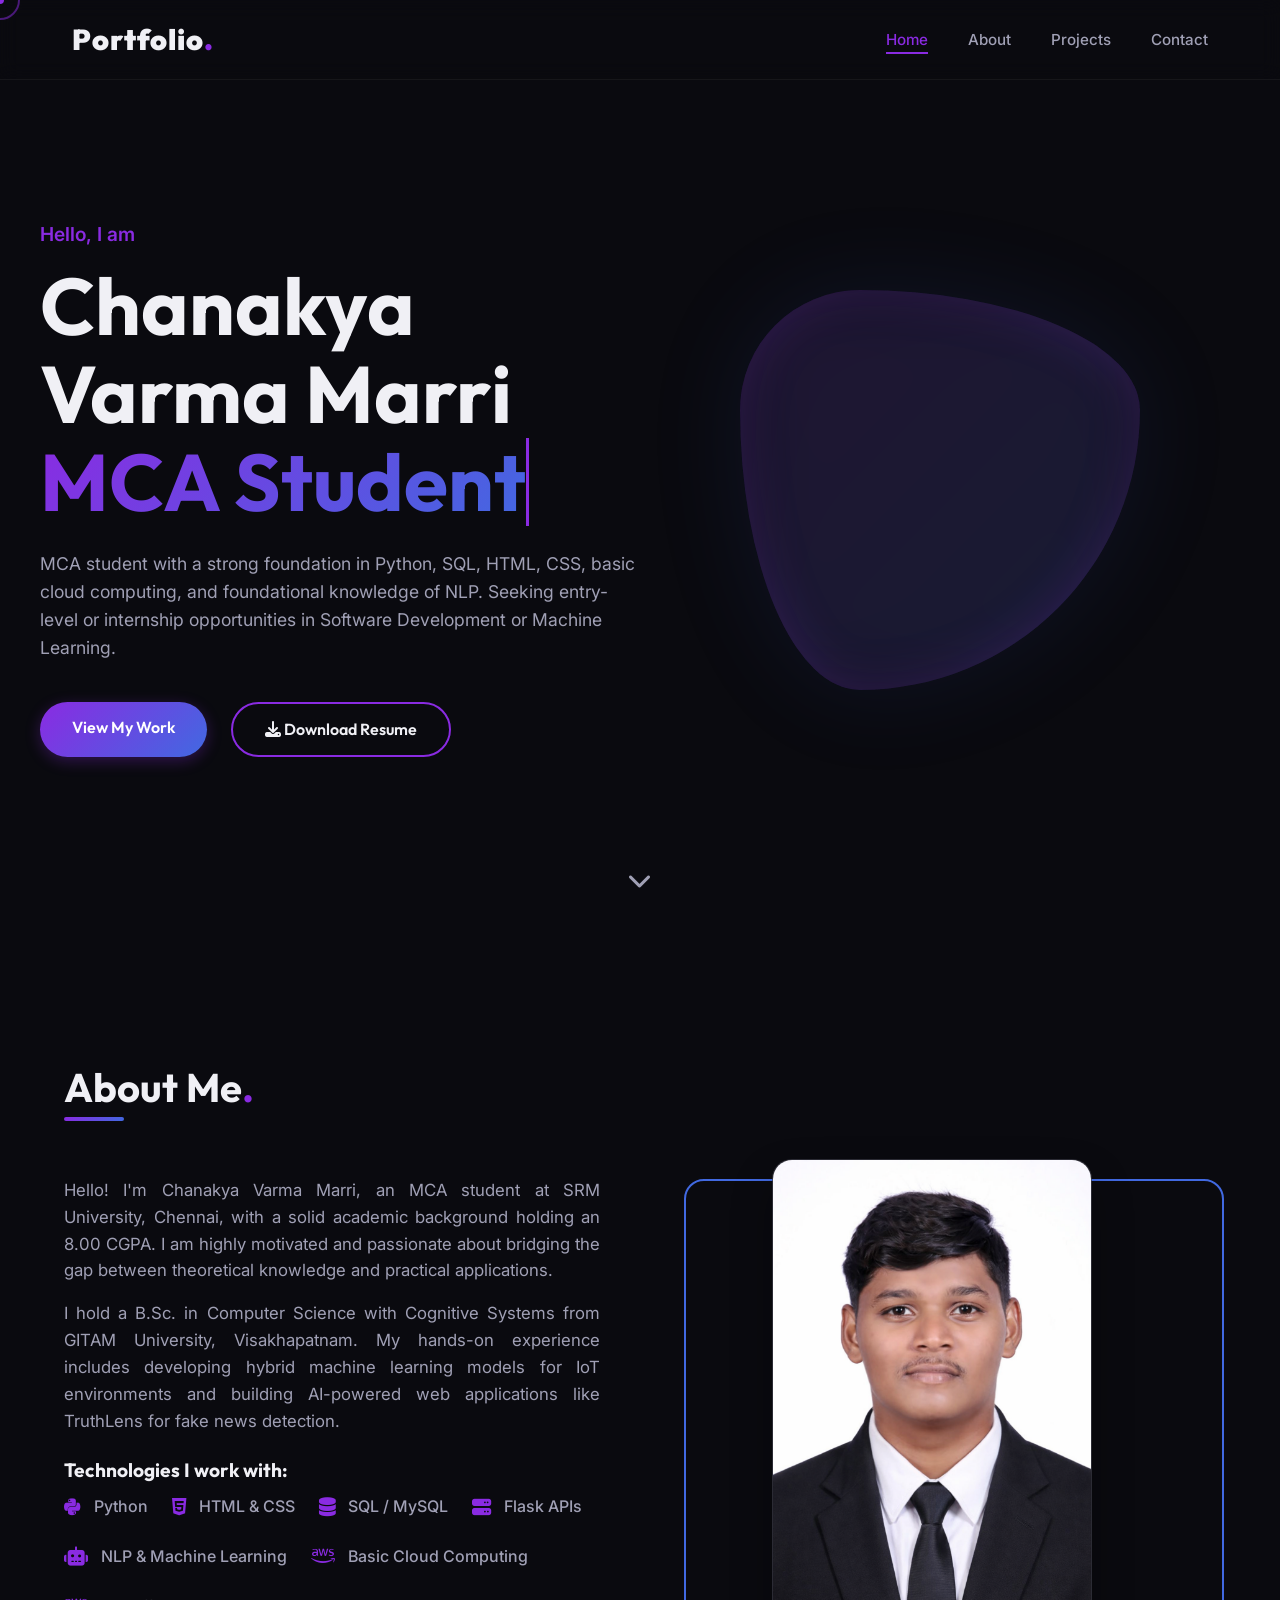
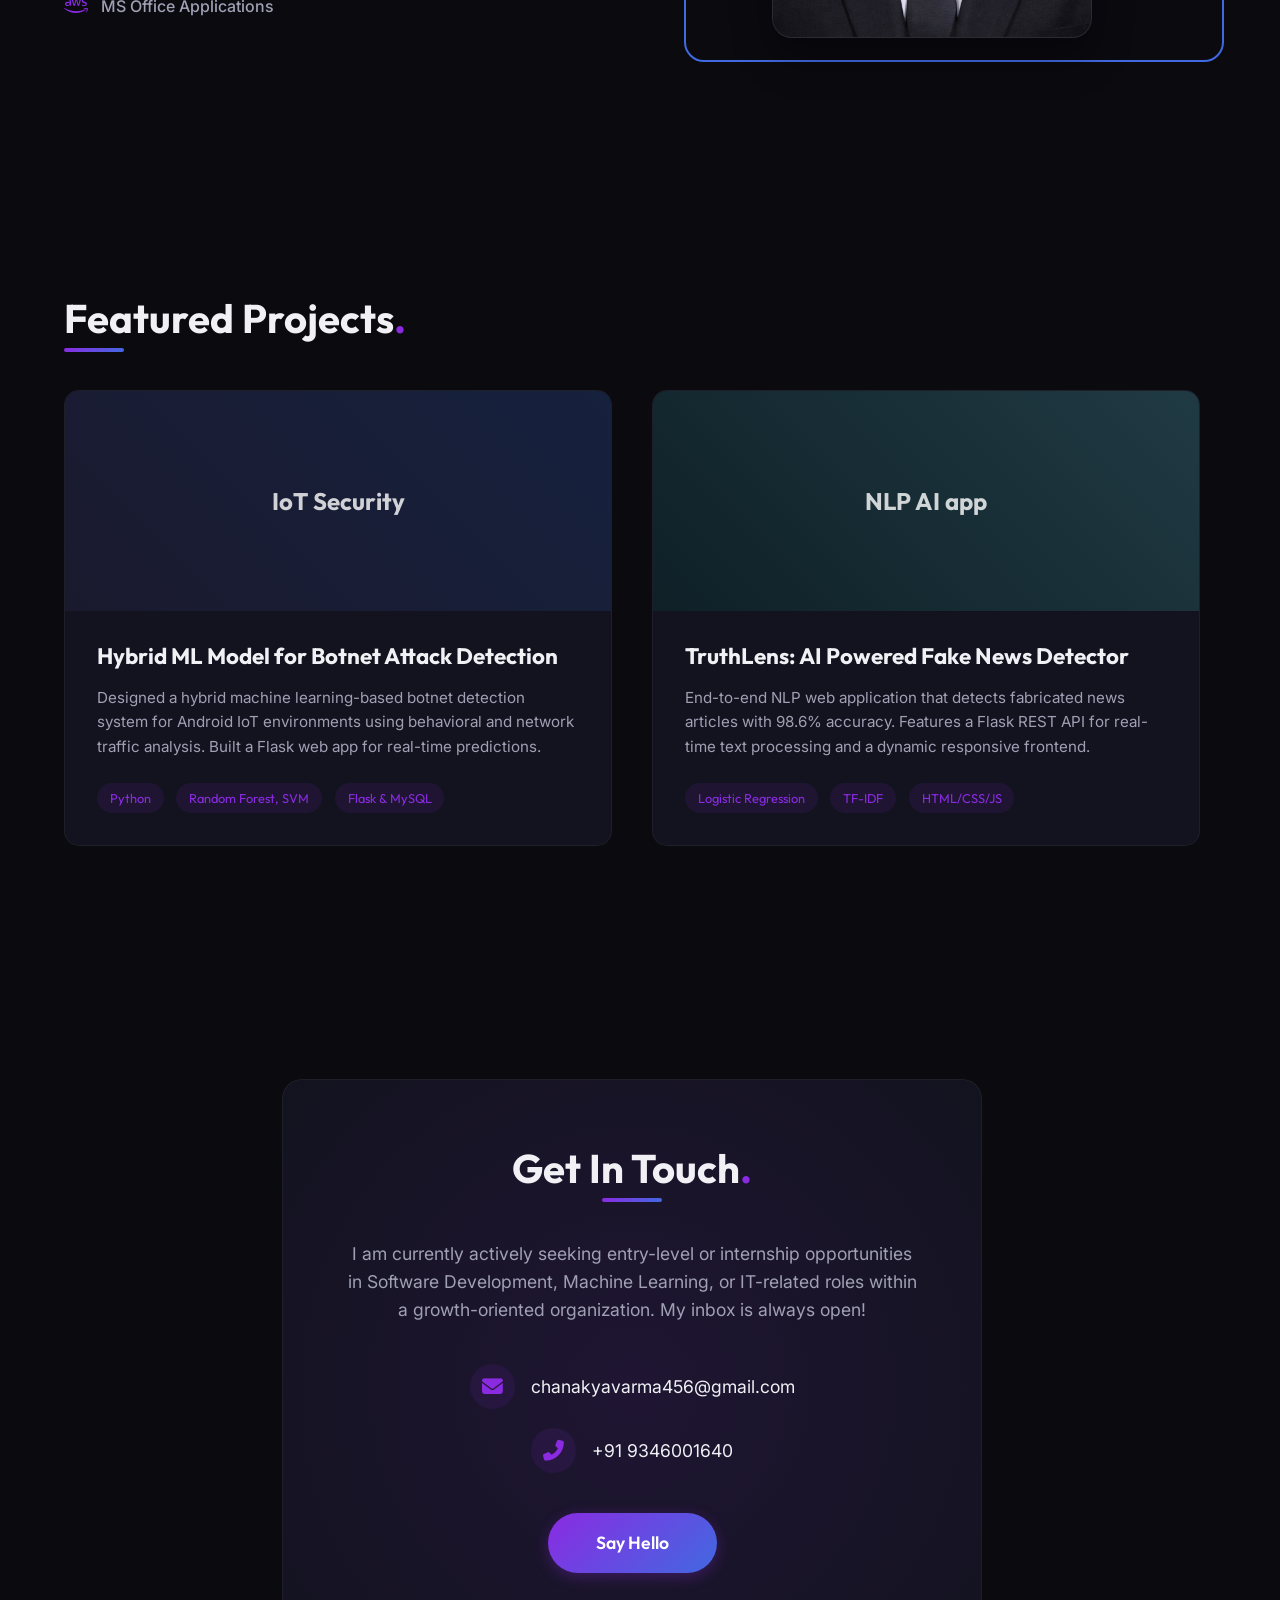
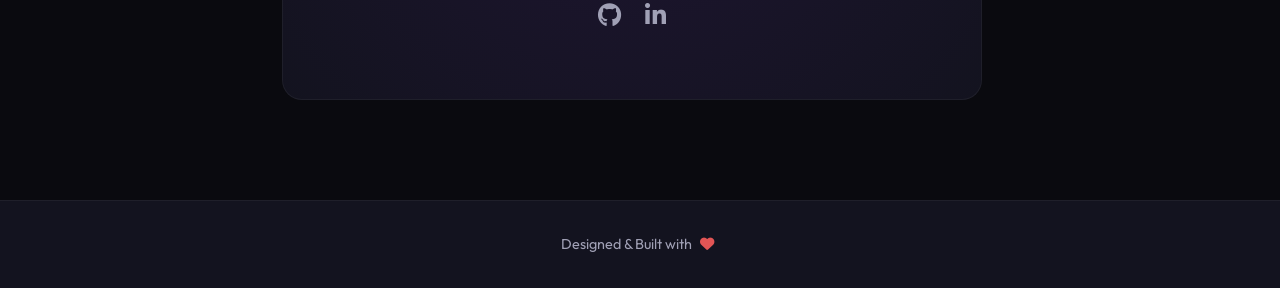
==== index.html @ a9fff06d "Add files via upload" ====
<!DOCTYPE html>
<html lang="en">

<head>
    <meta charset="UTF-8">
    <meta name="viewport" content="width=device-width, initial-scale=1.0">
    <title>Portfolio</title>
    <meta name="google-site-verification" content="rWn33AJs6T50WV5ruSAtS9PK4TEGuKLuJdLhrD0MF-Q" />
    <meta name="description" content="A modern, interactive portfolio showcasing projects and skills.">
    <link rel="stylesheet" href="style.css">
    <!-- Google Fonts -->
    <link rel="preconnect" href="https://fonts.googleapis.com">
    <link rel="preconnect" href="https://fonts.gstatic.com" crossorigin>
    <link
        href="https://fonts.googleapis.com/css2?family=Inter:wght@300;400;600;800&family=Outfit:wght@400;700;900&display=swap"
        rel="stylesheet">
    <!-- Font Awesome for Icons -->
    <link rel="stylesheet" href="https://cdnjs.cloudflare.com/ajax/libs/font-awesome/6.4.0/css/all.min.css">
</head>

<body>
    <!-- Custom Cursor -->
    <div class="cursor-dot" data-cursor-dot></div>
    <div class="cursor-outline" data-cursor-outline></div>

    <!-- Navigation -->
    <nav class="navbar">
        <div class="nav-content">
            <a href="#" class="logo">Portfolio<span>.</span></a>
            <ul class="nav-links">
                <li><a href="#home" class="nav-link">Home</a></li>
                <li><a href="#about" class="nav-link">About</a></li>
                <li><a href="#projects" class="nav-link">Projects</a></li>
                <li><a href="#contact" class="nav-link">Contact</a></li>
            </ul>
            <div class="menu-toggle">
                <i class="fas fa-bars"></i>
            </div>
        </div>
    </nav>

    <!-- Header/Hero Section -->
    <header id="home" class="hero section">
        <div class="hero-container">
            <div class="hero-content">
                <h2 class="subtitle hidden" data-animation="fade-up">Hello, I am</h2>
                <h1 class="title hidden" data-animation="fade-up" style="transition-delay: 100ms;">
                    Chanakya Varma Marri <br>
                    <span class="highlight typed-text"></span><span class="cursor">&nbsp;</span>
                </h1>
                <p class="description hidden" data-animation="fade-up" style="transition-delay: 200ms;">
                    MCA student with a strong foundation in Python, SQL, HTML, CSS, basic cloud computing, and
                    foundational knowledge of NLP. Seeking entry-level or internship opportunities in Software
                    Development or Machine Learning.
                </p>
                <div class="hero-buttons hidden" data-animation="fade-up" style="transition-delay: 300ms;">
                    <a href="#projects" class="btn btn-primary">View My Work</a>
                    <a href="assets/Chanakya Varma__Reume_.pdf" download="Chanakya_Varma_Resume.pdf"
                        class="btn btn-secondary">
                        <i class="fas fa-download"></i> Download Resume
                    </a>
                </div>
            </div>
            <div class="hero-image-wrapper hidden" data-animation="scale-in">
                <!-- Using a placeholder pattern as an abstract representation -->
                <div class="hero-shape">
                    <div class="shape-blob"></div>
                </div>
            </div>
        </div>
        <div class="scroll-indicator">
            <a href="#about"><i class="fas fa-chevron-down"></i></a>
        </div>
    </header>

    <!-- About Section -->
    <section id="about" class="about section">
        <div class="container">
            <h2 class="section-title hidden" data-animation="fade-right">About Me<span>.</span></h2>
            <div class="about-content">
                <div class="about-text hidden" data-animation="fade-up">
                    <p>Hello! I'm Chanakya Varma Marri, an MCA student at SRM University, Chennai, with a solid academic
                        background holding an 8.00 CGPA. I am highly motivated and passionate about bridging the gap
                        between theoretical knowledge and practical applications.</p>
                    <p>I hold a B.Sc. in Computer Science with Cognitive Systems from GITAM University, Visakhapatnam.
                        My hands-on experience includes developing hybrid machine learning models for IoT environments
                        and building AI-powered web applications like TruthLens for fake news detection.</p>

                    <h3 class="skills-title">Technologies I work with:</h3>
                    <ul class="skills-list">
                        <li><i class="fab fa-python"></i> Python</li>
                        <li><i class="fab fa-html5"></i> HTML & CSS</li>
                        <li><i class="fas fa-database"></i> SQL / MySQL</li>
                        <li><i class="fas fa-server"></i> Flask APIs</li>
                        <li><i class="fas fa-robot"></i> NLP & Machine Learning</li>
                        <li><i class="fab fa-aws"></i> Basic Cloud Computing</li>
                        <li><i class="fab fa-aws"></i> MS Office Applications</li>
                    </ul>
                </div>
                <div class="about-image hidden" data-animation="fade-left">
                    <div class="image-frame">
                        <div class="image-placeholder">
                            <img src="assets/CHANAKYA.png" alt="Chanakya Varma Marri" class="profile-img">
                        </div>
                    </div>
                </div>
            </div>
        </div>
    </section>

    <!-- Projects Section -->
    <section id="projects" class="projects section">
        <div class="container">
            <h2 class="section-title hidden" data-animation="fade-right">Featured Projects<span>.</span></h2>
            <div class="project-grid">
                <!-- Project 1 -->
                <div class="project-card hidden" data-animation="fade-up">
                    <div class="project-image">
                        <div class="placeholder-img c1">IoT Security</div>
                        <div class="project-links">
                            <a href="https://github.com/Chanakya0727/Hybrid-ML-mode-for-Botnet-attack-detection-.git"
                                target="_blank" class="icon-link"><i class="fab fa-github"></i></a>
                            <a href="#" class="icon-link"><i class="fas fa-external-link-alt"></i></a>
                        </div>
                    </div>
                    <div class="project-info">
                        <h3>Hybrid ML Model for Botnet Attack Detection</h3>
                        <p>Designed a hybrid machine learning-based botnet detection system for Android IoT environments
                            using behavioral and network traffic analysis. Built a Flask web app for real-time
                            predictions.</p>
                        <ul class="tech-stack">
                            <li>Python</li>
                            <li>Random Forest, SVM</li>
                            <li>Flask & MySQL</li>
                        </ul>
                    </div>
                </div>
                <!-- Project 2 -->
                <div class="project-card hidden" data-animation="fade-up" style="transition-delay: 100ms;">
                    <div class="project-image">
                        <div class="placeholder-img c2">NLP AI app</div>
                        <div class="project-links">
                            <a href="https://github.com/Chanakya0727/TruthLens.git" target="_blank" class="icon-link"><i
                                    class="fab fa-github"></i></a>
                            <a href="#" class="icon-link"><i class="fas fa-external-link-alt"></i></a>
                        </div>
                    </div>
                    <div class="project-info">
                        <h3>TruthLens: AI Powered Fake News Detector</h3>
                        <p>End-to-end NLP web application that detects fabricated news articles with 98.6% accuracy.
                            Features a Flask REST API for real-time text processing and a dynamic responsive frontend.
                        </p>
                        <ul class="tech-stack">
                            <li>Logistic Regression</li>
                            <li>TF-IDF</li>
                            <li>HTML/CSS/JS</li>
                        </ul>
                    </div>
                </div>
            </div>
        </div>
    </section>

    <!-- Contact Section -->
    <section id="contact" class="contact section">
        <div class="container">
            <div class="contact-wrapper hidden" data-animation="scale-in">
                <h2 class="section-title text-center">Get In Touch<span>.</span></h2>
                <p class="contact-desc">I am currently actively seeking entry-level or internship opportunities in
                    Software Development, Machine Learning, or IT-related roles within a growth-oriented organization.
                    My inbox is always open!</p>

                <div class="contact-details">
                    <a href="mailto:chanakyavarma456@gmail.com" class="contact-item">
                        <i class="fas fa-envelope"></i>
                        <span>chanakyavarma456@gmail.com</span>
                    </a>
                    <a href="tel:+916301389808" class="contact-item">
                        <i class="fas fa-phone-alt"></i>
                        <span>+91 9346001640</span>
                    </a>
                </div>

                <a href="mailto:chanakyavarma456@gmail.com" class="btn btn-primary btn-large">Say Hello</a>

                <div class="social-links">
                    <a href="https://github.com/Chanakya0727" target="_blank" class="social-icon"><i
                            class="fab fa-github"></i></a>
                    <a href="https://www.linkedin.com/in/chanakya-varma-333a322b2" target="_blank"
                        class="social-icon"><i class="fab fa-linkedin-in"></i></a>
                </div>
            </div>
        </div>
    </section>

    <!-- Footer -->
    <footer>
        <p>Designed & Built with <i class="fas fa-heart"></i></p>
    </footer>

    <script src="script.js"></script>
</body>

</html>
---- style.css ----
/* =========================================
   CSS Variables & Typography
   ========================================= */
:root {
    /* Color Palette - Deep Dark with Neon Purple/Blue Accents */
    --bg-main: #0a0a0f;
    --bg-secondary: #13131f;
    --bg-tertiary: rgba(25, 25, 35, 0.7);

    --text-primary: #f0f0f5;
    --text-secondary: #a0a0b5;

    --accent-primary: #8a2be2;
    /* BlueViolet */
    --accent-secondary: #4169e1;
    /* RoyalBlue */
    --accent-gradient: linear-gradient(135deg, var(--accent-primary), var(--accent-secondary));

    /* Typography */
    --font-heading: 'Outfit', sans-serif;
    --font-body: 'Inter', sans-serif;

    /* Layout */
    --max-width: 1200px;
    --nav-height: 80px;

    /* Transitions */
    --transition-fast: 0.2s ease;
    --transition-normal: 0.3s ease;
    --transition-slow: 0.5s cubic-bezier(0.4, 0, 0.2, 1);
}

/* =========================================
   Reset & Global Styles
   ========================================= */
* {
    margin: 0;
    padding: 0;
    box-sizing: border-box;
    cursor: none;
    /* Hide default cursor for custom cursor */
}

html {
    scroll-behavior: smooth;
    scroll-padding-top: var(--nav-height);
}

body {
    background-color: var(--bg-main);
    color: var(--text-primary);
    font-family: var(--font-body);
    line-height: 1.6;
    overflow-x: hidden;
}

::selection {
    background-color: rgba(138, 43, 226, 0.3);
    color: var(--text-primary);
}

/* Custom Scrollbar */
::-webkit-scrollbar {
    width: 10px;
}

::-webkit-scrollbar-track {
    background: var(--bg-main);
}

::-webkit-scrollbar-thumb {
    background: var(--bg-secondary);
    border-radius: 5px;
}

::-webkit-scrollbar-thumb:hover {
    background: var(--accent-primary);
}

a {
    text-decoration: none;
    color: inherit;
}

ul {
    list-style: none;
}

.container {
    max-width: var(--max-width);
    margin: 0 auto;
    padding: 0 2rem;
}

.section {
    padding: 40px 2rem;
    min-height: calc(100vh - var(--nav-height));
    display: flex;
    flex-direction: column;
}

.section>.container {
    margin: auto 0;
    width: 100%;
}

/* Typography styles */
h1,
h2,
h3,
h4 {
    font-family: var(--font-heading);
    font-weight: 700;
    line-height: 1.2;
}

.section-title {
    font-size: 2.5rem;
    margin-bottom: 3rem;
    position: relative;
    display: inline-block;
}

.section-title span {
    color: var(--accent-primary);
}

.section-title::after {
    content: '';
    position: absolute;
    bottom: -10px;
    left: 0;
    width: 60px;
    height: 4px;
    background: var(--accent-gradient);
    border-radius: 2px;
}

.text-center {
    text-align: center;
}

.text-center::after {
    left: 50%;
    transform: translateX(-50%);
}

/* =========================================
   Custom Cursor
   ========================================= */
.cursor-dot {
    width: 8px;
    height: 8px;
    background-color: var(--accent-primary);
    border-radius: 50%;
    position: fixed;
    top: 0;
    left: 0;
    transform: translate(-50%, -50%);
    pointer-events: none;
    z-index: 9999;
}

.cursor-outline {
    width: 40px;
    height: 40px;
    border: 2px solid rgba(138, 43, 226, 0.5);
    border-radius: 50%;
    position: fixed;
    top: 0;
    left: 0;
    transform: translate(-50%, -50%);
    pointer-events: none;
    z-index: 9998;
    transition: width 0.2s, height 0.2s, background-color 0.2s;
}

/* Make cursor larger when hovering over clickable elements (handled in JS) */
.cursor-outline.hovering {
    width: 60px;
    height: 60px;
    background-color: rgba(138, 43, 226, 0.1);
    border-color: var(--accent-secondary);
}

/* Hide custom cursor on smaller screens */
@media (max-width: 768px) {
    * {
        cursor: auto;
    }

    .cursor-dot,
    .cursor-outline {
        display: none;
    }
}

/* =========================================
   Buttons
   ========================================= */
.btn {
    display: inline-block;
    padding: 0.8rem 2rem;
    border-radius: 30px;
    font-family: var(--font-heading);
    font-weight: 600;
    font-size: 1rem;
    transition: var(--transition-normal);
    position: relative;
    overflow: hidden;
    z-index: 1;
}

.btn-primary {
    background: var(--accent-gradient);
    color: white;
    border: none;
    box-shadow: 0 4px 15px rgba(138, 43, 226, 0.3);
}

.btn-primary:hover {
    transform: translateY(-3px);
    box-shadow: 0 8px 25px rgba(138, 43, 226, 0.5);
}

.btn-secondary {
    background: transparent;
    color: var(--text-primary);
    border: 2px solid var(--accent-primary);
}

.btn-secondary:hover {
    background: rgba(138, 43, 226, 0.1);
    transform: translateY(-3px);
}

.btn-large {
    padding: 1rem 3rem;
    font-size: 1.1rem;
}

/* =========================================
   Navigation
   ========================================= */
.navbar {
    position: fixed;
    top: 0;
    width: 100%;
    height: var(--nav-height);
    background: rgba(10, 10, 15, 0.8);
    backdrop-filter: blur(10px);
    -webkit-backdrop-filter: blur(10px);
    z-index: 1000;
    border-bottom: 1px solid rgba(255, 255, 255, 0.05);
    transition: var(--transition-normal);
}

.nav-content {
    max-width: var(--max-width);
    margin: 0 auto;
    padding: 0 2rem;
    height: 100%;
    display: flex;
    justify-content: space-between;
    align-items: center;
}

.logo {
    font-family: var(--font-heading);
    font-size: 1.8rem;
    font-weight: 900;
    color: var(--text-primary);
    letter-spacing: 1px;
}

.logo span {
    color: var(--accent-primary);
}

.nav-links {
    display: flex;
    gap: 2.5rem;
}

.nav-link {
    font-size: 0.95rem;
    font-weight: 500;
    color: var(--text-secondary);
    transition: var(--transition-fast);
    position: relative;
}

.nav-link:hover,
.nav-link.active {
    color: var(--accent-primary);
}

.nav-link::after {
    content: '';
    position: absolute;
    bottom: -5px;
    left: 0;
    width: 0;
    height: 2px;
    background: var(--accent-primary);
    transition: var(--transition-normal);
}

.nav-link:hover::after,
.nav-link.active::after {
    width: 100%;
}

.menu-toggle {
    display: none;
    font-size: 1.5rem;
    color: var(--text-primary);
}

/* =========================================
   Hero Section
   ========================================= */
.hero {
    position: relative;
    padding-top: var(--nav-height);
}

.hero-container {
    max-width: var(--max-width);
    margin: 0 auto;
    display: flex;
    align-items: center;
    min-height: calc(100vh - var(--nav-height));
}

.hero-content {
    flex: 1;
    z-index: 2;
}

.hero .subtitle {
    font-size: 1.2rem;
    color: var(--accent-primary);
    font-weight: 600;
    margin-bottom: 1rem;
    font-family: var(--font-body);
}

.hero .title {
    font-size: clamp(3rem, 8vw, 5rem);
    margin-bottom: 1.5rem;
    line-height: 1.1;
}

.highlight {
    background: var(--accent-gradient);
    -webkit-background-clip: text;
    background-clip: text;
    color: transparent;
}

.typed-text {
    border-right: none;
}

.cursor {
    display: inline-block;
    width: 3px;
    background-color: var(--accent-primary);
    animation: blink 1s infinite;
}

@keyframes blink {

    0%,
    100% {
        opacity: 1;
    }

    50% {
        opacity: 0;
    }
}

.hero .description {
    font-size: 1.1rem;
    color: var(--text-secondary);
    max-width: 600px;
    margin-bottom: 2.5rem;
}

.hero-buttons {
    display: flex;
    gap: 1.5rem;
}

.hero-image-wrapper {
    flex: 1;
    display: flex;
    justify-content: center;
    position: relative;
}

.hero-shape {
    width: 400px;
    height: 400px;
    background: var(--bg-secondary);
    border-radius: 30% 70% 70% 30% / 30% 30% 70% 70%;
    position: relative;
    box-shadow: inset 0 0 50px rgba(138, 43, 226, 0.2),
        0 0 100px rgba(65, 105, 225, 0.1);
    animation: morph 8s ease-in-out infinite alternate;
    display: flex;
    align-items: center;
    justify-content: center;
    overflow: hidden;
}

.shape-blob {
    width: 100%;
    height: 100%;
    background: var(--accent-gradient);
    opacity: 0.1;
    filter: blur(40px);
}

@keyframes morph {
    0% {
        border-radius: 30% 70% 70% 30% / 30% 30% 70% 70%;
    }

    25% {
        border-radius: 58% 42% 75% 25% / 76% 46% 54% 24%;
    }

    50% {
        border-radius: 50% 50% 33% 67% / 55% 27% 73% 45%;
    }

    75% {
        border-radius: 33% 67% 58% 42% / 63% 68% 32% 37%;
    }

    100% {
        border-radius: 30% 70% 70% 30% / 30% 30% 70% 70%;
    }
}

.scroll-indicator {
    position: absolute;
    bottom: 40px;
    left: 50%;
    transform: translateX(-50%);
    animation: bounce 2s infinite;
}

.scroll-indicator a {
    color: var(--text-secondary);
    font-size: 1.5rem;
    transition: var(--transition-fast);
}

.scroll-indicator a:hover {
    color: var(--accent-primary);
}

@keyframes bounce {

    0%,
    20%,
    50%,
    80%,
    100% {
        transform: translateY(0) translateX(-50%);
    }

    40% {
        transform: translateY(-20px) translateX(-50%);
    }

    60% {
        transform: translateY(-10px) translateX(-50%);
    }
}

/* =========================================
   About Section
   ========================================= */
.about-content {
    display: grid;
    grid-template-columns: 1fr 1fr;
    gap: 4rem;
    align-items: center;
}

.about-text {
    text-align: justify;
}

.about-text p {
    color: var(--text-secondary);
    font-size: 1.05rem;
    margin-bottom: 1rem;
}

.skills-title {
    font-size: 1.2rem;
    margin: 1.5rem 0 0.8rem;
    color: var(--text-primary);
}

.skills-list {
    display: flex;
    flex-wrap: wrap;
    justify-content: flex-start;
    gap: 1.5rem;
}

.skills-list li {
    display: flex;
    align-items: center;
    gap: 0.8rem;
    color: var(--text-secondary);
    font-weight: 500;
}

.skills-list i {
    color: var(--accent-primary);
    font-size: 1.2rem;
}

.about-image {
    position: relative;
    z-index: 1;
}

.image-frame {
    position: relative;
    border-radius: 20px;
    overflow: hidden;
    width: 100%;
    max-width: 320px;
    /* Constrains the image proportionally to a smaller size */
    margin: 0 auto;
    background: var(--bg-tertiary);
    border: 1px solid rgba(255, 255, 255, 0.1);
    display: flex;
    align-items: center;
    justify-content: center;
    box-shadow: 0 20px 40px rgba(0, 0, 0, 0.3);
}

.image-frame::before {
    content: '';
    position: absolute;
    top: 20px;
    left: 20px;
    right: 20px;
    bottom: 20px;
    border: 2px dashed rgba(138, 43, 226, 0.3);
    border-radius: 10px;
    z-index: -1;
}

.image-placeholder {
    width: 100%;
    height: 100%;
    display: flex;
    align-items: center;
    justify-content: center;
}

.profile-img {
    width: 100%;
    height: 100%;
    object-fit: cover;
    /* Ensures the image covers the frame without stretching */
    display: block;
}

.about-image::after {
    content: '';
    position: absolute;
    width: 100%;
    height: 100%;
    border: 2px solid var(--accent-secondary);
    top: 20px;
    left: 20px;
    border-radius: 20px;
    z-index: -1;
    transition: var(--transition-normal);
}

.about-image:hover::after {
    top: 10px;
    left: 10px;
}

/* =========================================
   Projects Section
   ========================================= */
.project-grid {
    display: grid;
    grid-template-columns: repeat(auto-fit, minmax(320px, 1fr));
    gap: 2.5rem;
}

.project-card {
    background: var(--bg-secondary);
    border-radius: 15px;
    overflow: hidden;
    transition: var(--transition-normal);
    border: 1px solid rgba(255, 255, 255, 0.05);
}

.project-card:hover {
    transform: translateY(-10px);
    box-shadow: 0 20px 30px rgba(0, 0, 0, 0.3);
    border-color: rgba(138, 43, 226, 0.3);
}

.project-image {
    position: relative;
    height: 220px;
    overflow: hidden;
}

.placeholder-img {
    width: 100%;
    height: 100%;
    display: flex;
    align-items: center;
    justify-content: center;
    font-family: var(--font-heading);
    font-size: 1.5rem;
    color: rgba(255, 255, 255, 0.8);
    font-weight: bold;
}

.placeholder-img.c1 {
    background: linear-gradient(45deg, #1a1a2e, #16213e);
}

.placeholder-img.c2 {
    background: linear-gradient(45deg, #0f2027, #203a43);
}

.placeholder-img.c3 {
    background: linear-gradient(45deg, #141e30, #243b55);
}

.project-links {
    position: absolute;
    top: 0;
    left: 0;
    width: 100%;
    height: 100%;
    background: rgba(10, 10, 15, 0.8);
    display: flex;
    justify-content: center;
    align-items: center;
    gap: 1.5rem;
    opacity: 0;
    transition: var(--transition-normal);
}

.project-card:hover .project-links {
    opacity: 1;
}

.icon-link {
    width: 50px;
    height: 50px;
    background: var(--bg-main);
    border-radius: 50%;
    display: flex;
    justify-content: center;
    align-items: center;
    font-size: 1.2rem;
    color: var(--text-primary);
    transition: var(--transition-fast);
}

.icon-link:hover {
    background: var(--accent-primary);
    transform: scale(1.1);
}

.project-info {
    padding: 2rem;
}

.project-info h3 {
    font-size: 1.4rem;
    margin-bottom: 1rem;
    color: var(--text-primary);
}

.project-info p {
    color: var(--text-secondary);
    font-size: 0.95rem;
    margin-bottom: 1.5rem;
}

.tech-stack {
    display: flex;
    flex-wrap: wrap;
    gap: 0.8rem;
}

.tech-stack li {
    font-family: var(--font-heading);
    font-size: 0.8rem;
    color: var(--accent-primary);
    background: rgba(138, 43, 226, 0.1);
    padding: 0.3rem 0.8rem;
    border-radius: 20px;
}

/* =========================================
   Contact Section
   ========================================= */
.contact-wrapper {
    max-width: 700px;
    margin: 0 auto;
    text-align: center;
    background: var(--bg-secondary);
    padding: 4rem;
    border-radius: 20px;
    border: 1px solid rgba(255, 255, 255, 0.05);
    position: relative;
    overflow: hidden;
}

.contact-wrapper::before {
    content: '';
    position: absolute;
    top: -50%;
    left: -50%;
    width: 200%;
    height: 200%;
    background: radial-gradient(circle, rgba(138, 43, 226, 0.1) 0%, transparent 50%);
    z-index: 0;
}

.contact-wrapper>* {
    position: relative;
    z-index: 1;
}

.contact-desc {
    color: var(--text-secondary);
    font-size: 1.1rem;
    margin-bottom: 2.5rem;
}

.contact-details {
    display: flex;
    flex-direction: column;
    gap: 1.2rem;
    align-items: center;
    margin-bottom: 2.5rem;
}

.contact-item {
    display: flex;
    align-items: center;
    gap: 1rem;
    color: var(--text-primary);
    font-size: 1.1rem;
    transition: var(--transition-fast);
}

.contact-item i {
    color: var(--accent-primary);
    font-size: 1.3rem;
    background: rgba(138, 43, 226, 0.1);
    padding: 12px;
    border-radius: 50%;
}

.contact-item:hover {
    color: var(--accent-primary);
    transform: translateY(-3px);
}

.social-links {
    margin-top: 1rem;
    display: flex;
    justify-content: center;
    gap: 1.5rem;
}

.social-icon {
    color: var(--text-secondary);
    font-size: 1.5rem;
    transition: var(--transition-fast);
}

.social-icon:hover {
    color: var(--accent-primary);
    transform: translateY(-5px);
}

/* =========================================
   Footer
   ========================================= */
footer {
    text-align: center;
    padding: 2rem;
    background: var(--bg-secondary);
    color: var(--text-secondary);
    font-family: var(--font-heading);
    font-size: 0.9rem;
    border-top: 1px solid rgba(255, 255, 255, 0.05);
}

footer i {
    color: #e25555;
    margin: 0 0.3rem;
}

/* =========================================
   Animations (Intersection Observer)
   ========================================= */
.hidden {
    opacity: 0;
}

/* Fade Up */
.fade-up {
    animation: fadeUp 0.8s forwards cubic-bezier(0.4, 0, 0.2, 1);
}

@keyframes fadeUp {
    from {
        opacity: 0;
        transform: translateY(40px);
    }

    to {
        opacity: 1;
        transform: translateY(0);
    }
}

/* Fade Right */
.fade-right {
    animation: fadeRight 0.8s forwards cubic-bezier(0.4, 0, 0.2, 1);
}

@keyframes fadeRight {
    from {
        opacity: 0;
        transform: translateX(-40px);
    }

    to {
        opacity: 1;
        transform: translateX(0);
    }
}

/* Fade Left */
.fade-left {
    animation: fadeLeft 0.8s forwards cubic-bezier(0.4, 0, 0.2, 1);
}

@keyframes fadeLeft {
    from {
        opacity: 0;
        transform: translateX(40px);
    }

    to {
        opacity: 1;
        transform: translateX(0);
    }
}

/* Scale In */
.scale-in {
    animation: scaleIn 0.8s forwards cubic-bezier(0.4, 0, 0.2, 1);
}

@keyframes scaleIn {
    from {
        opacity: 0;
        transform: scale(0.9);
    }

    to {
        opacity: 1;
        transform: scale(1);
    }
}

/* =========================================
   Responsive Design
   ========================================= */
@media (max-width: 992px) {
    .about-content {
        grid-template-columns: 1fr;
        text-align: center;
    }

    .about-image {
        max-width: 400px;
        margin: 0 auto;
    }

    .skills-title {
        text-align: center;
    }

    .skills-list {
        text-align: left;
        max-width: 300px;
        margin: 0 auto;
    }
}

@media (max-width: 768px) {
    .menu-toggle {
        display: block;
        z-index: 1001;
    }

    .nav-links {
        position: fixed;
        top: 0;
        right: -100%;
        width: 70%;
        height: 100vh;
        background: var(--bg-secondary);
        flex-direction: column;
        justify-content: center;
        align-items: center;
        gap: 3rem;
        transition: right 0.4s cubic-bezier(0.4, 0, 0.2, 1);
        border-left: 1px solid rgba(255, 255, 255, 0.05);
        box-shadow: -10px 0 30px rgba(0, 0, 0, 0.5);
    }

    .nav-links.active {
        right: 0;
    }

    .nav-link {
        font-size: 1.5rem;
    }

    .hero-container {
        flex-direction: column;
        text-align: center;
        justify-content: center;
    }

    .hero-content {
        margin-bottom: 3rem;
    }

    .hero .description {
        margin: 0 auto 2.5rem;
    }

    .hero-buttons {
        justify-content: center;
    }

    .hero-shape {
        width: 300px;
        height: 300px;
    }

    .section {
        padding: 80px 1.5rem;
    }

    .section-title::after {
        left: 50%;
        transform: translateX(-50%);
    }

    .section-title {
        text-align: center;
        width: 100%;
    }

    .contact-wrapper {
        padding: 3rem 1.5rem;
    }
}
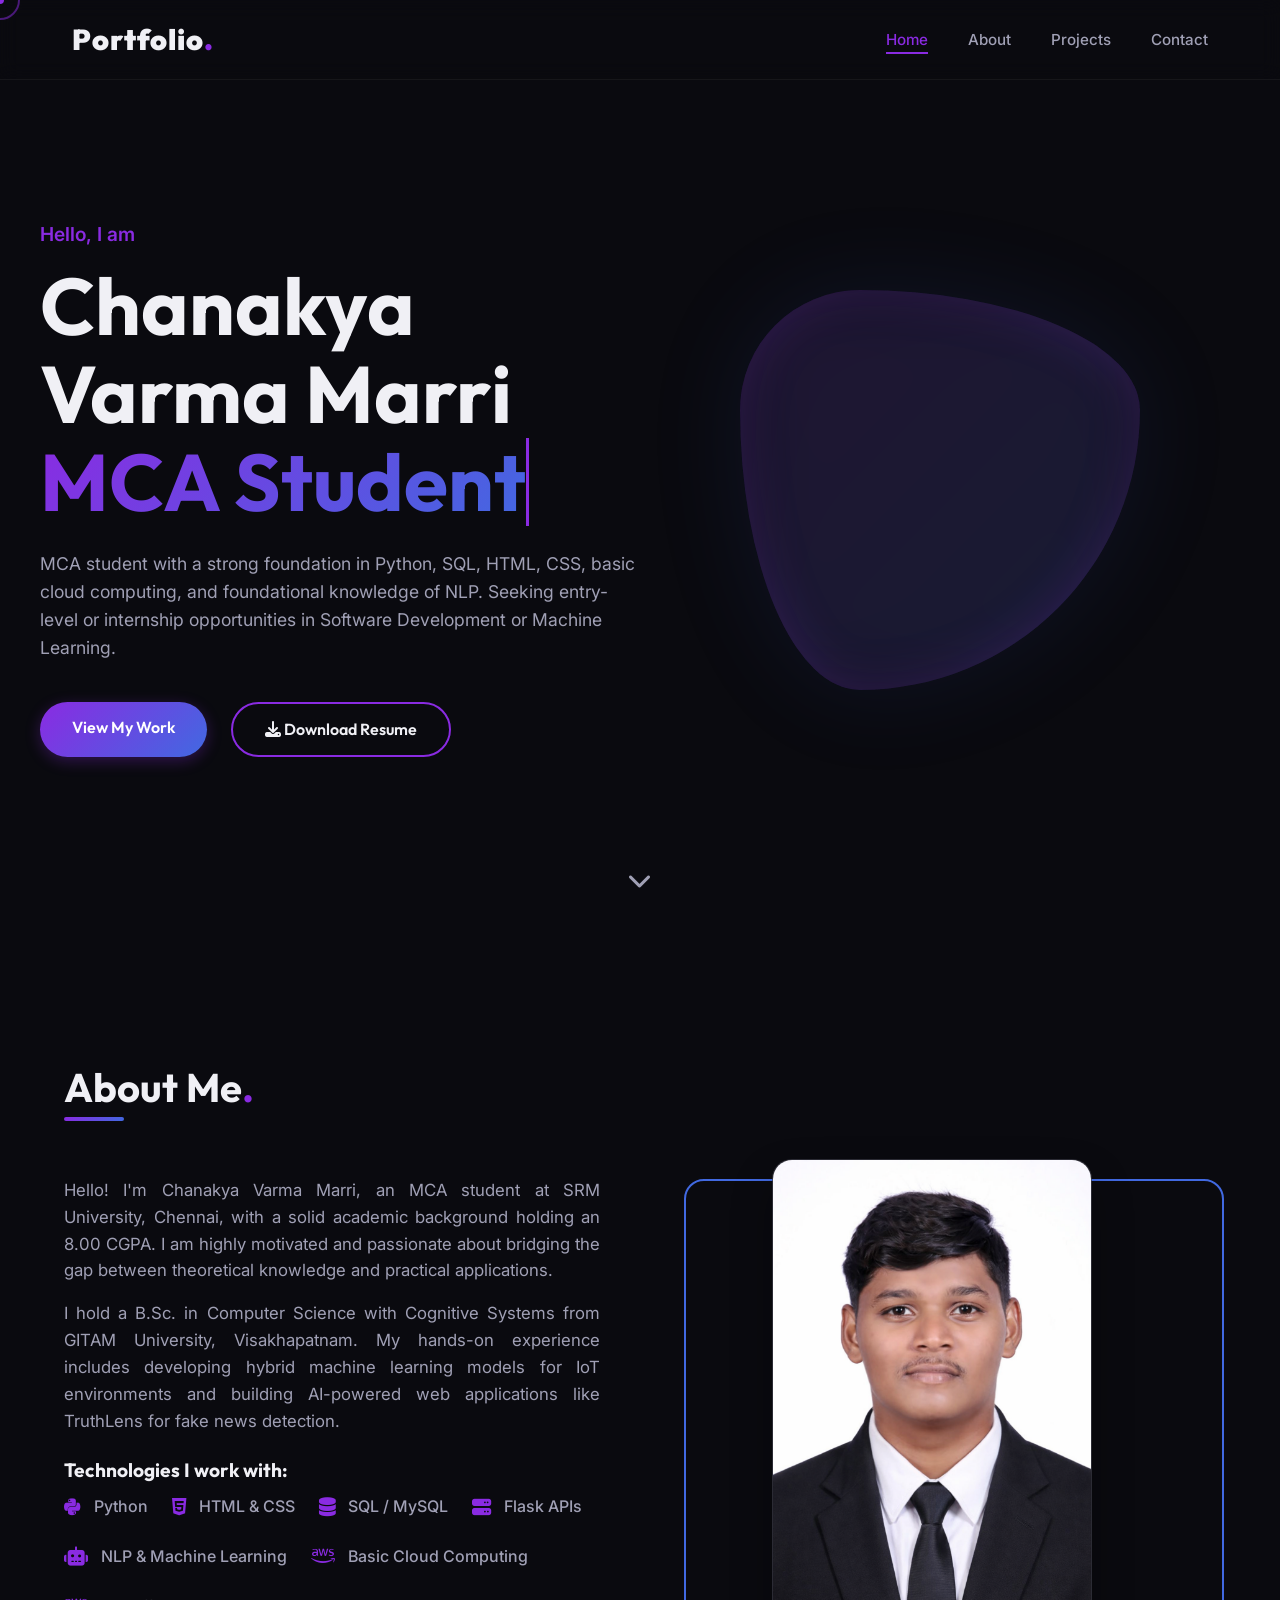
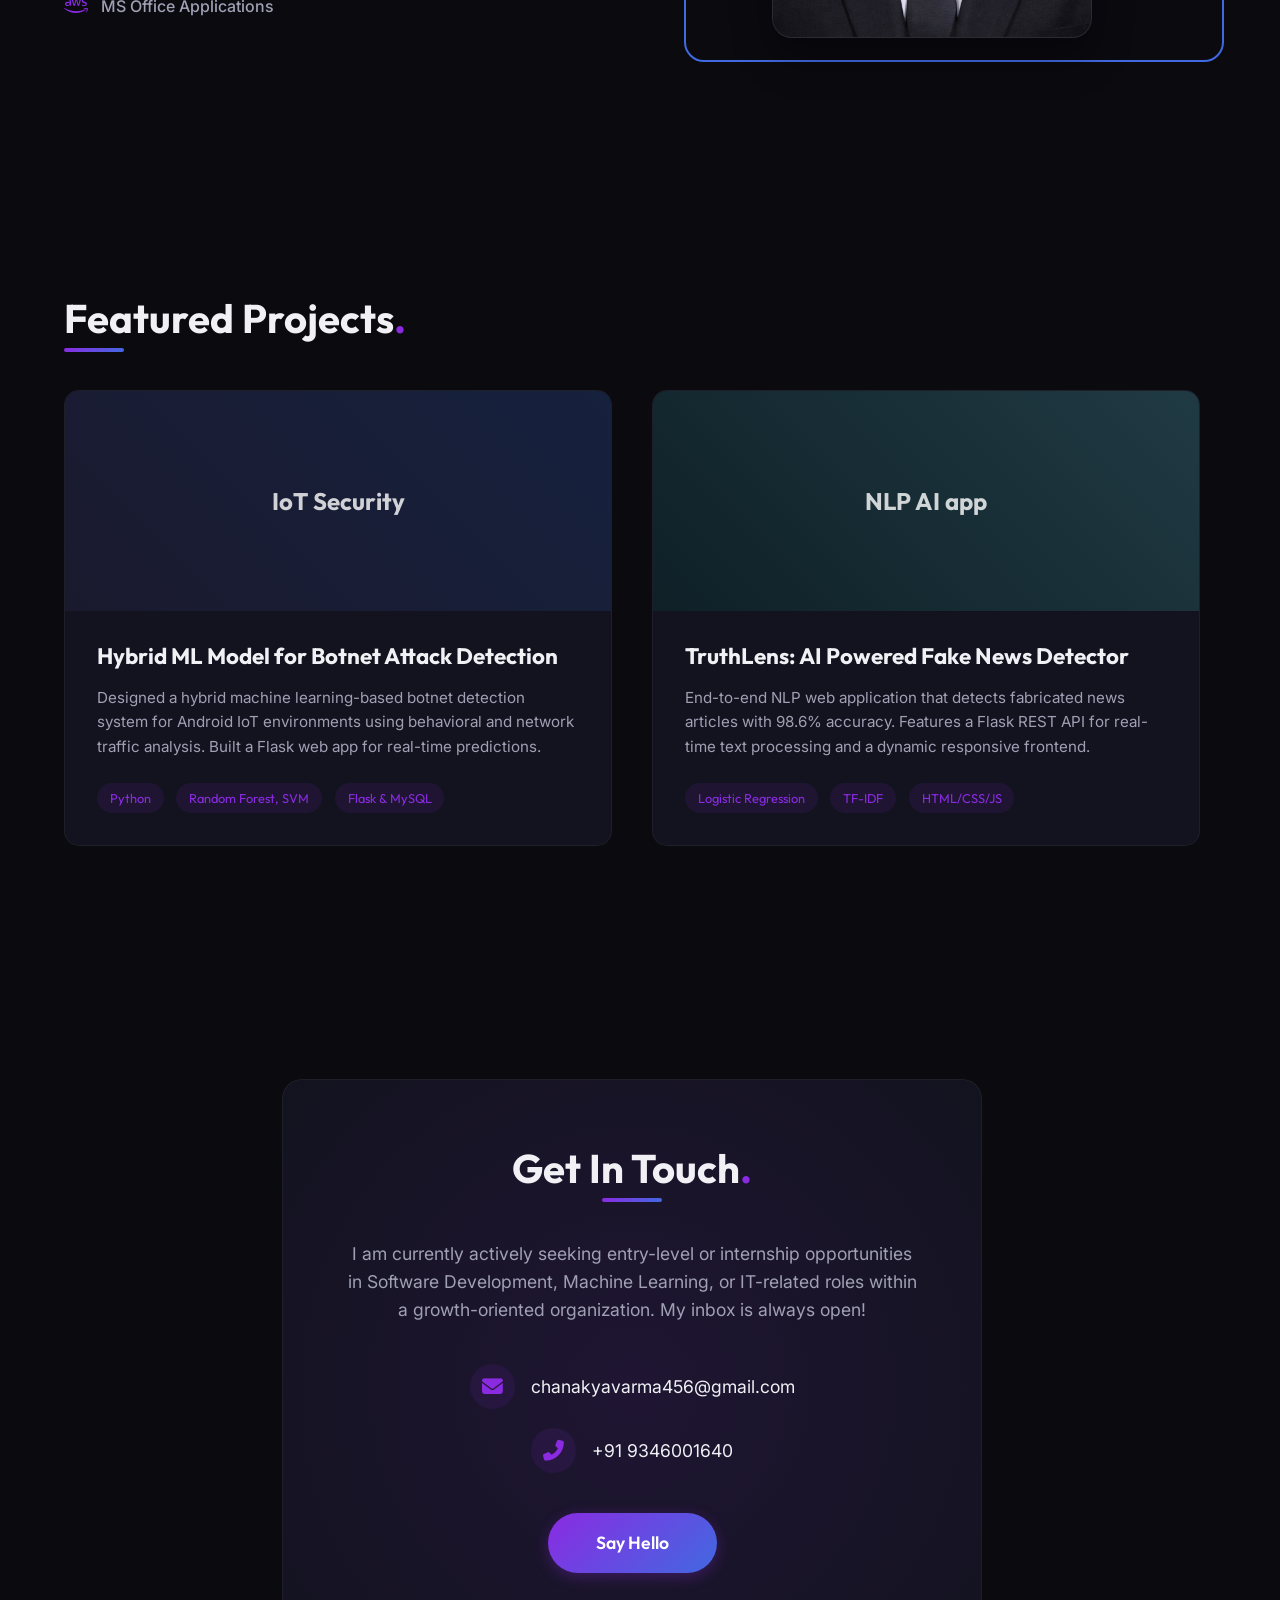
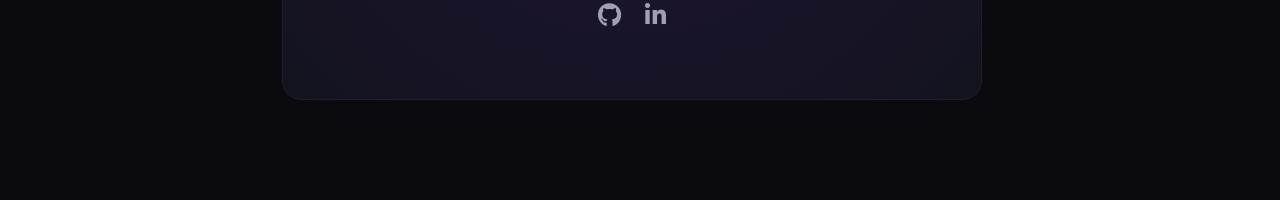
==== commit b8ce6813: "Add files via upload" ====
--- a/index.html
+++ b/index.html
@@ -175,7 +175,7 @@
                         <i class="fas fa-envelope"></i>
                         <span>chanakyavarma456@gmail.com</span>
                     </a>
-                    <a href="tel:+916301389808" class="contact-item">
+                    <a href="tel:+919346001640" class="contact-item">
                         <i class="fas fa-phone-alt"></i>
                         <span>+91 9346001640</span>
                     </a>
@@ -193,10 +193,7 @@
         </div>
     </section>
 
-    <!-- Footer -->
-    <footer>
-        <p>Designed & Built with <i class="fas fa-heart"></i></p>
-    </footer>
+
 
     <script src="script.js"></script>
 </body>
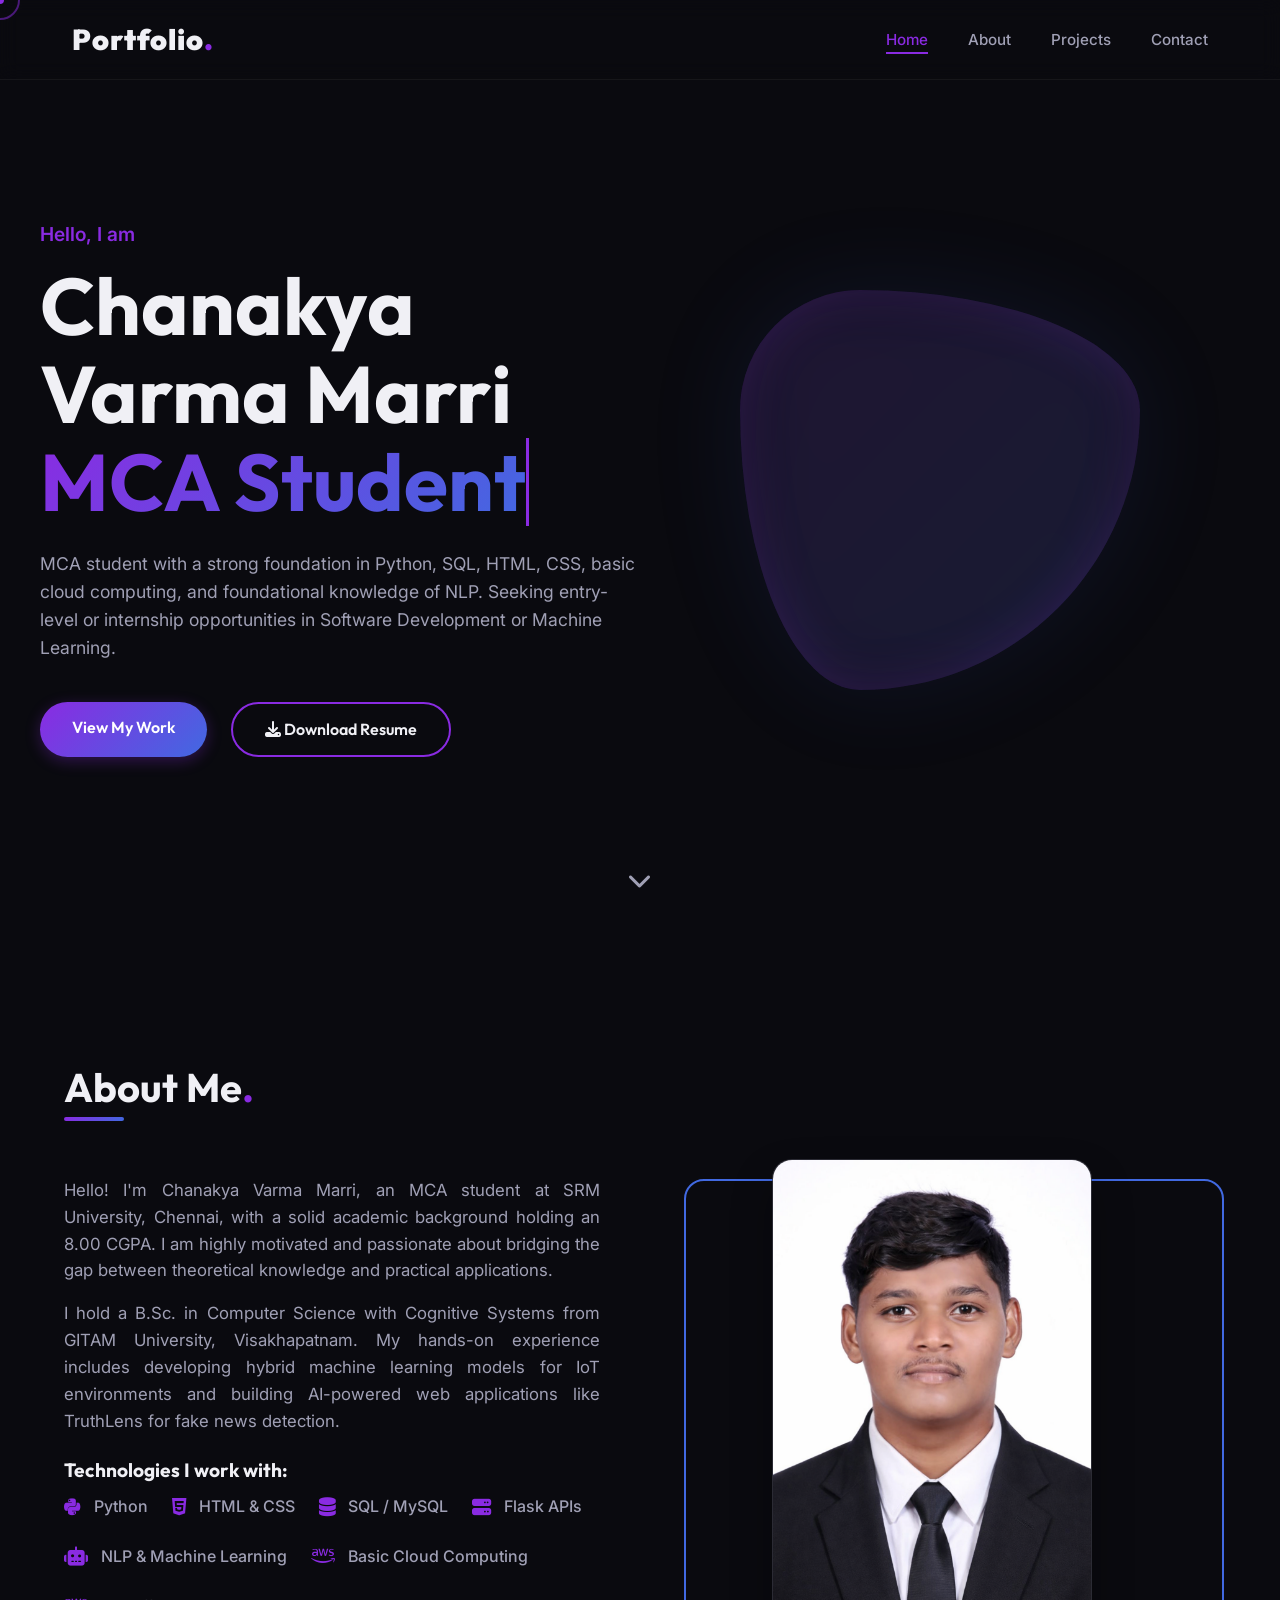
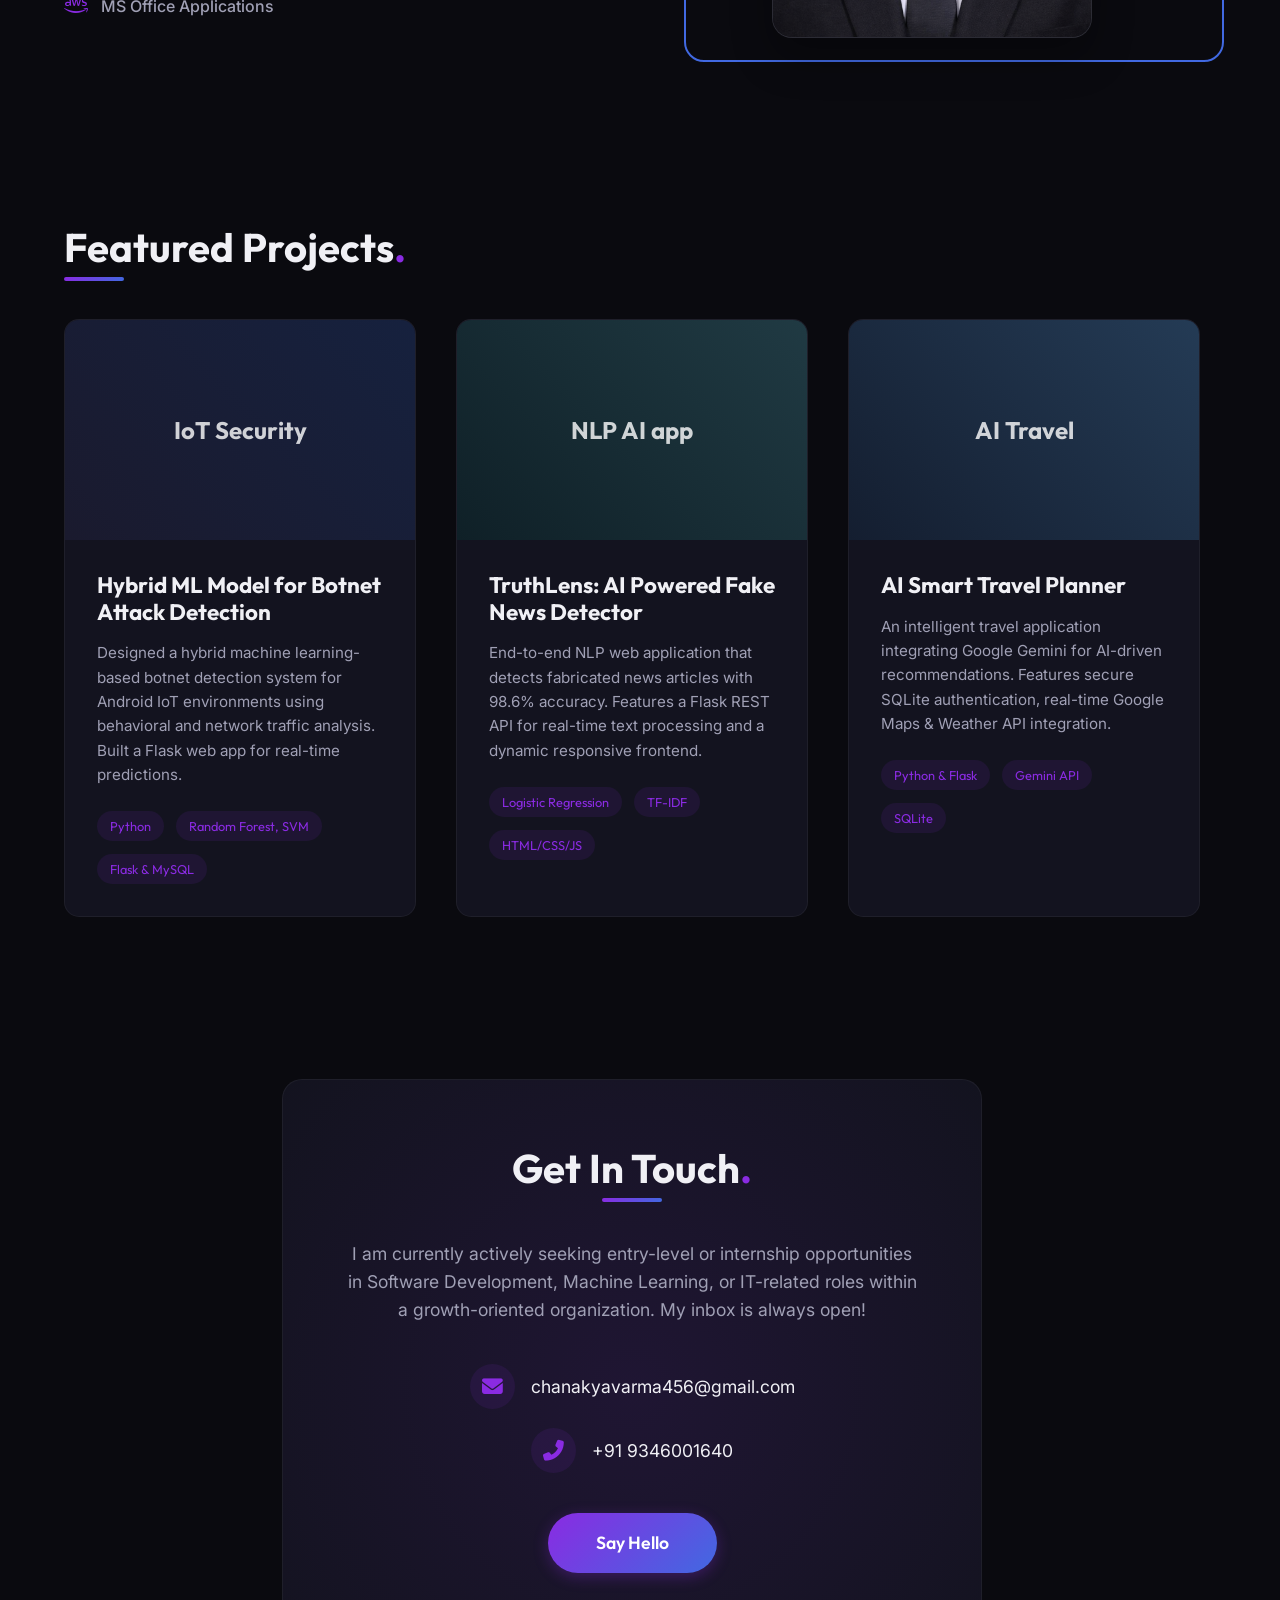
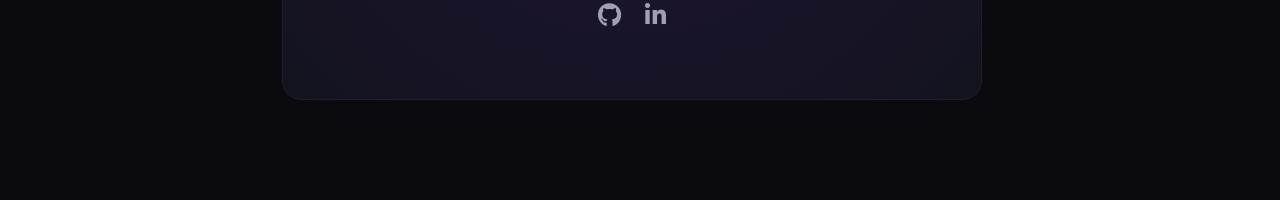
==== commit 0b645330: "Add AI Smart Travel Planner project to portfolio" ====
--- a/index.html
+++ b/index.html
@@ -157,6 +157,28 @@
                         </ul>
                     </div>
                 </div>
+                <!-- Project 3 -->
+                <div class="project-card hidden" data-animation="fade-up" style="transition-delay: 200ms;">
+                    <div class="project-image">
+                        <div class="placeholder-img c3">AI Travel</div>
+                        <div class="project-links">
+                            <a href="https://github.com/Chanakya0727/AI-Smart-Travel-Planner.git" target="_blank" class="icon-link"><i
+                                    class="fab fa-github"></i></a>
+                            <a href="#" class="icon-link"><i class="fas fa-external-link-alt"></i></a>
+                        </div>
+                    </div>
+                    <div class="project-info">
+                        <h3>AI Smart Travel Planner</h3>
+                        <p>An intelligent travel application integrating Google Gemini for AI-driven recommendations.
+                            Features secure SQLite authentication, real-time Google Maps & Weather API integration.
+                        </p>
+                        <ul class="tech-stack">
+                            <li>Python & Flask</li>
+                            <li>Gemini API</li>
+                            <li>SQLite</li>
+                        </ul>
+                    </div>
+                </div>
             </div>
         </div>
     </section>
